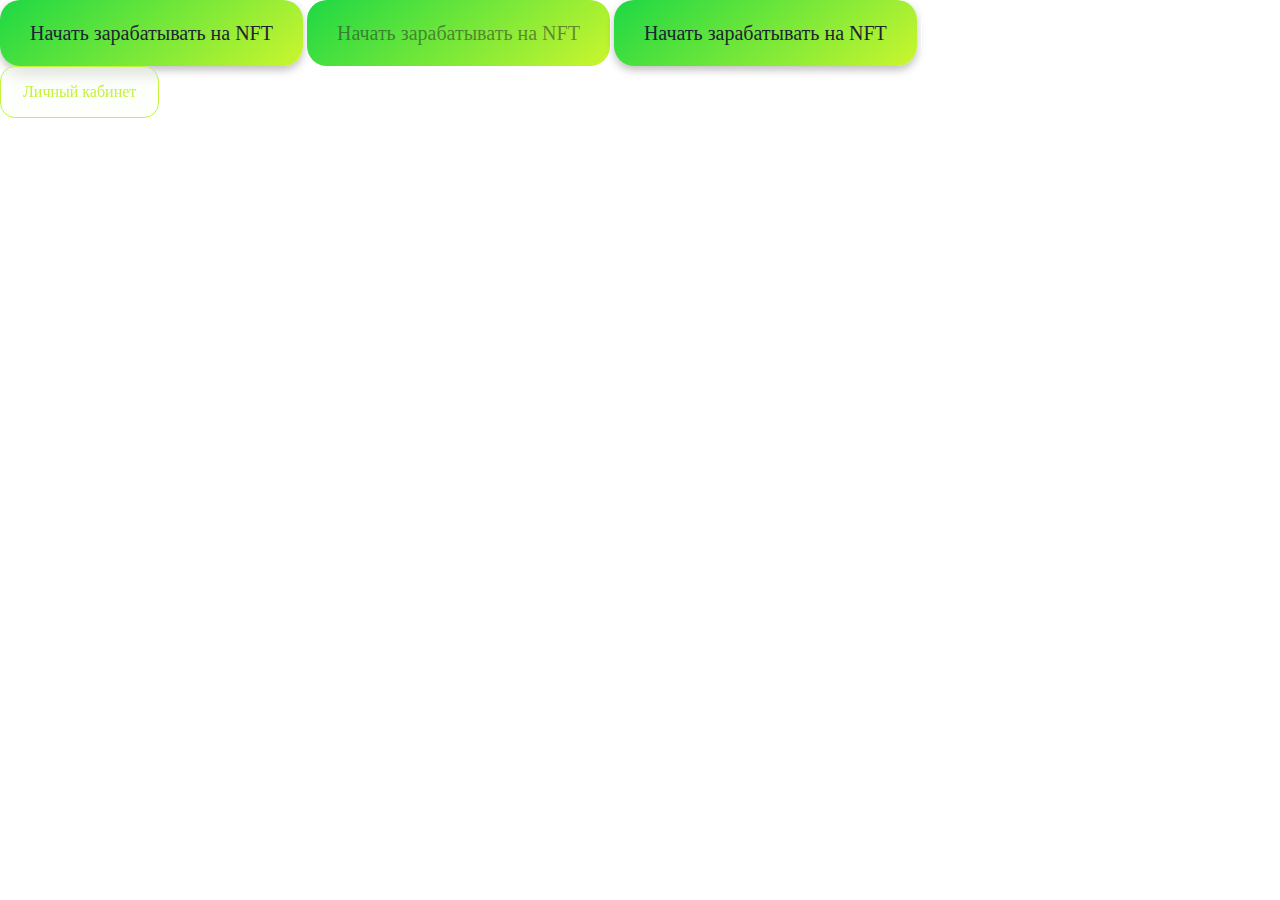
==== assets/ui-kit/ui-kit.html @ f7fcc43e "feat: create ui-kit" ====
<!DOCTYPE html>
<html lang="en">
<head>
  <meta charset="UTF-8">
  <meta name="viewport" content="width=device-width, initial-scale=1.0">
  <title>UI-KIT</title>
  <link rel="stylesheet" href="../reset.css">
  <link rel="stylesheet" href="ui-kit.css">
</head>
<body>
  <button class="nft-button-normal">Начать зарабатывать на NFT</button>
  <button class="nft-button-disabled">Начать зарабатывать на NFT</button>
  <button class="nft-button-active">Начать зарабатывать на NFT</button>
  <button class="pa-button-normal">Личный кабинет</button>
  <button class="pa-button-disabled">Личный кабинет</button>
  <button class="pa-button-active">Личный кабинет</button>
</body>
</html>
---- assets/ui-kit/ui-kit.css ----
:root {
  --color-dark: #1d2532;
  --color-white: #ffffff;
  --color-grey: #24242480;
  --color-green: #c3f33b;
}

.nft-button-normal,
.nft-button-active {
  border-radius: 20px;
  background: var(--gr, linear-gradient(141deg, #1DD844 0%, #CBF62E 100%));
  box-shadow: 0px 4px 9px 0px rgba(0, 0, 0, 0.25);
  border: none;
  outline: none;
  padding: 20px 30px;
  cursor: pointer;

  color: var(--color-dark);
  text-align: center;
  font-family: GT Walsheim Pro;
  font-size: 20px;
  font-style: normal;
  font-weight: 500;
  line-height: 130%;
}

.nft-button-normal:hover {
  border-radius: 20px;
  background: var(--gr, linear-gradient(141deg, #1DD844 0%, #CBF62E 100%));
  box-shadow: 0px 4px 9px 0px rgba(0, 0, 0, 0.25);
}

.nft-button-disabled {
  border-radius: 20px;
  background: var(--gr, linear-gradient(141deg, #1DD844 0%, #CBF62E 100%));
  border: none;
  outline: none;
  padding: 20px 30px;
  cursor: pointer;

  color: var(--color-grey);
  text-align: center;
  font-family: GT Walsheim Pro;
  font-size: 20px;
  font-style: normal;
  font-weight: 500;
  line-height: 130%;
}

.pa-button-normal,
.pa-button-disabled {
  border-radius: 15px;
  border: 1px solid var(--color-white);
  background: none;
  outline: none;
  padding: 16px 22px;
  cursor: pointer;

  color: var(--color-white);
  font-family: Inter;
  font-size: 16px;
  font-style: normal;
  font-weight: 500;
  line-height: normal;
}

.pa-button-normal:hover {
  border-radius: 15px;
  border: 1px solid var(--color-green);
  color: var(--color-green);
}

.pa-button-active{
  border-radius: 15px;
  border: 1px solid var(--color-green);
  background: rgba(224, 255, 172, 0.05);
  backdrop-filter: blur(7.5px);
  padding: 16px 22px;
  outline: none;
  padding: 16px 22px;
  cursor: pointer;

  color: var(--color-green);
  font-family: Inter;
  font-size: 16px;
  font-style: normal;
  font-weight: 500;
  line-height: normal;
}
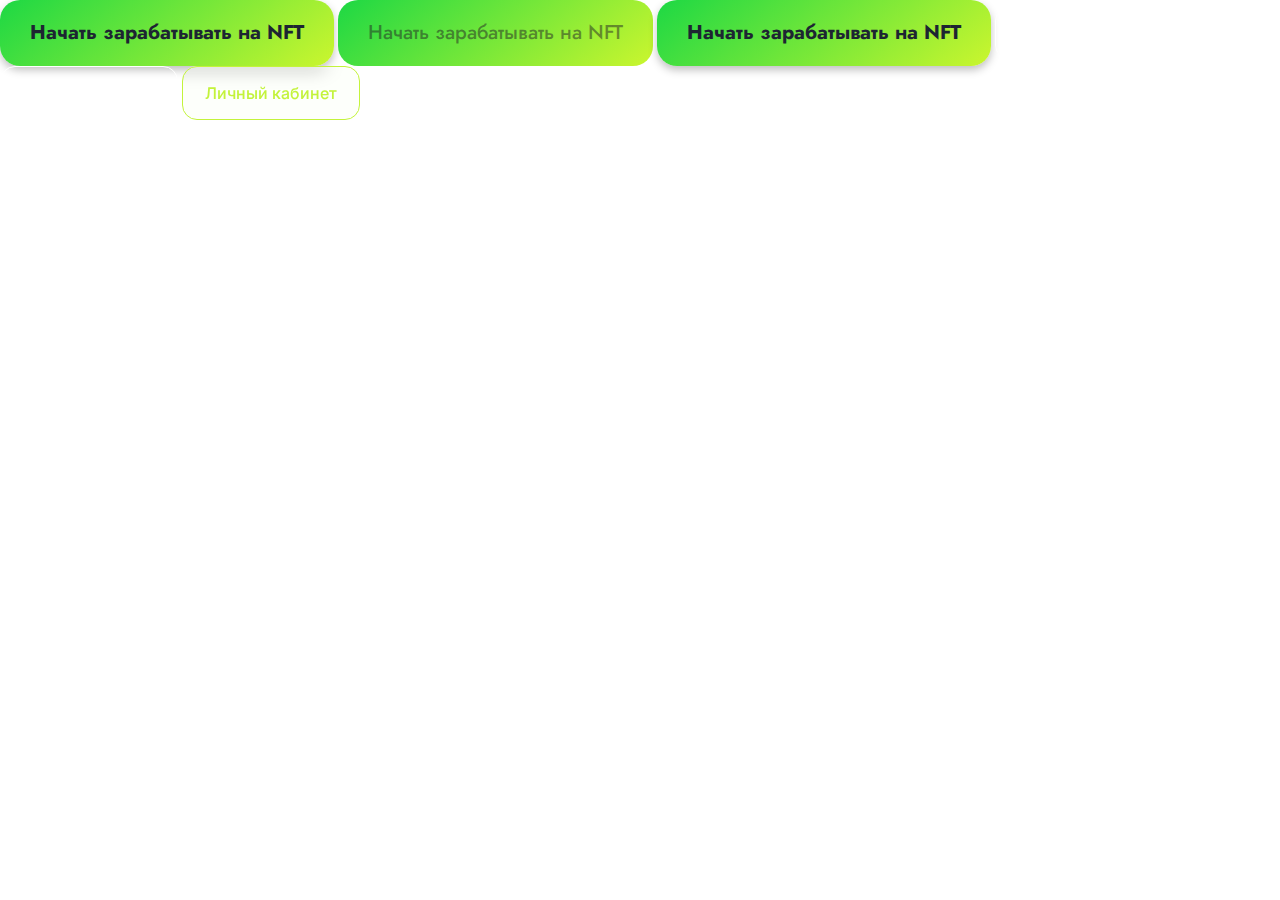
==== commit 5c5ecce5: "feat: create main page (screen size 320px)" ====
--- a/assets/ui-kit/ui-kit.html
+++ b/assets/ui-kit/ui-kit.html
@@ -4,6 +4,9 @@
   <meta charset="UTF-8">
   <meta name="viewport" content="width=device-width, initial-scale=1.0">
   <title>UI-KIT</title>
+  <link rel="preconnect" href="https://fonts.googleapis.com">
+  <link rel="preconnect" href="https://fonts.gstatic.com" crossorigin>
+  <link href="https://fonts.googleapis.com/css2?family=Jost&family=Inter&display=swap" rel="stylesheet">
   <link rel="stylesheet" href="../reset.css">
   <link rel="stylesheet" href="ui-kit.css">
 </head>
--- a/assets/ui-kit/ui-kit.css
+++ b/assets/ui-kit/ui-kit.css
@@ -17,10 +17,10 @@
 
   color: var(--color-dark);
   text-align: center;
-  font-family: GT Walsheim Pro;
+  font-family: Jost;
   font-size: 20px;
   font-style: normal;
-  font-weight: 500;
+  font-weight: 700;
   line-height: 130%;
 }
 
@@ -40,7 +40,7 @@
 
   color: var(--color-grey);
   text-align: center;
-  font-family: GT Walsheim Pro;
+  font-family: Jost;
   font-size: 20px;
   font-style: normal;
   font-weight: 500;
